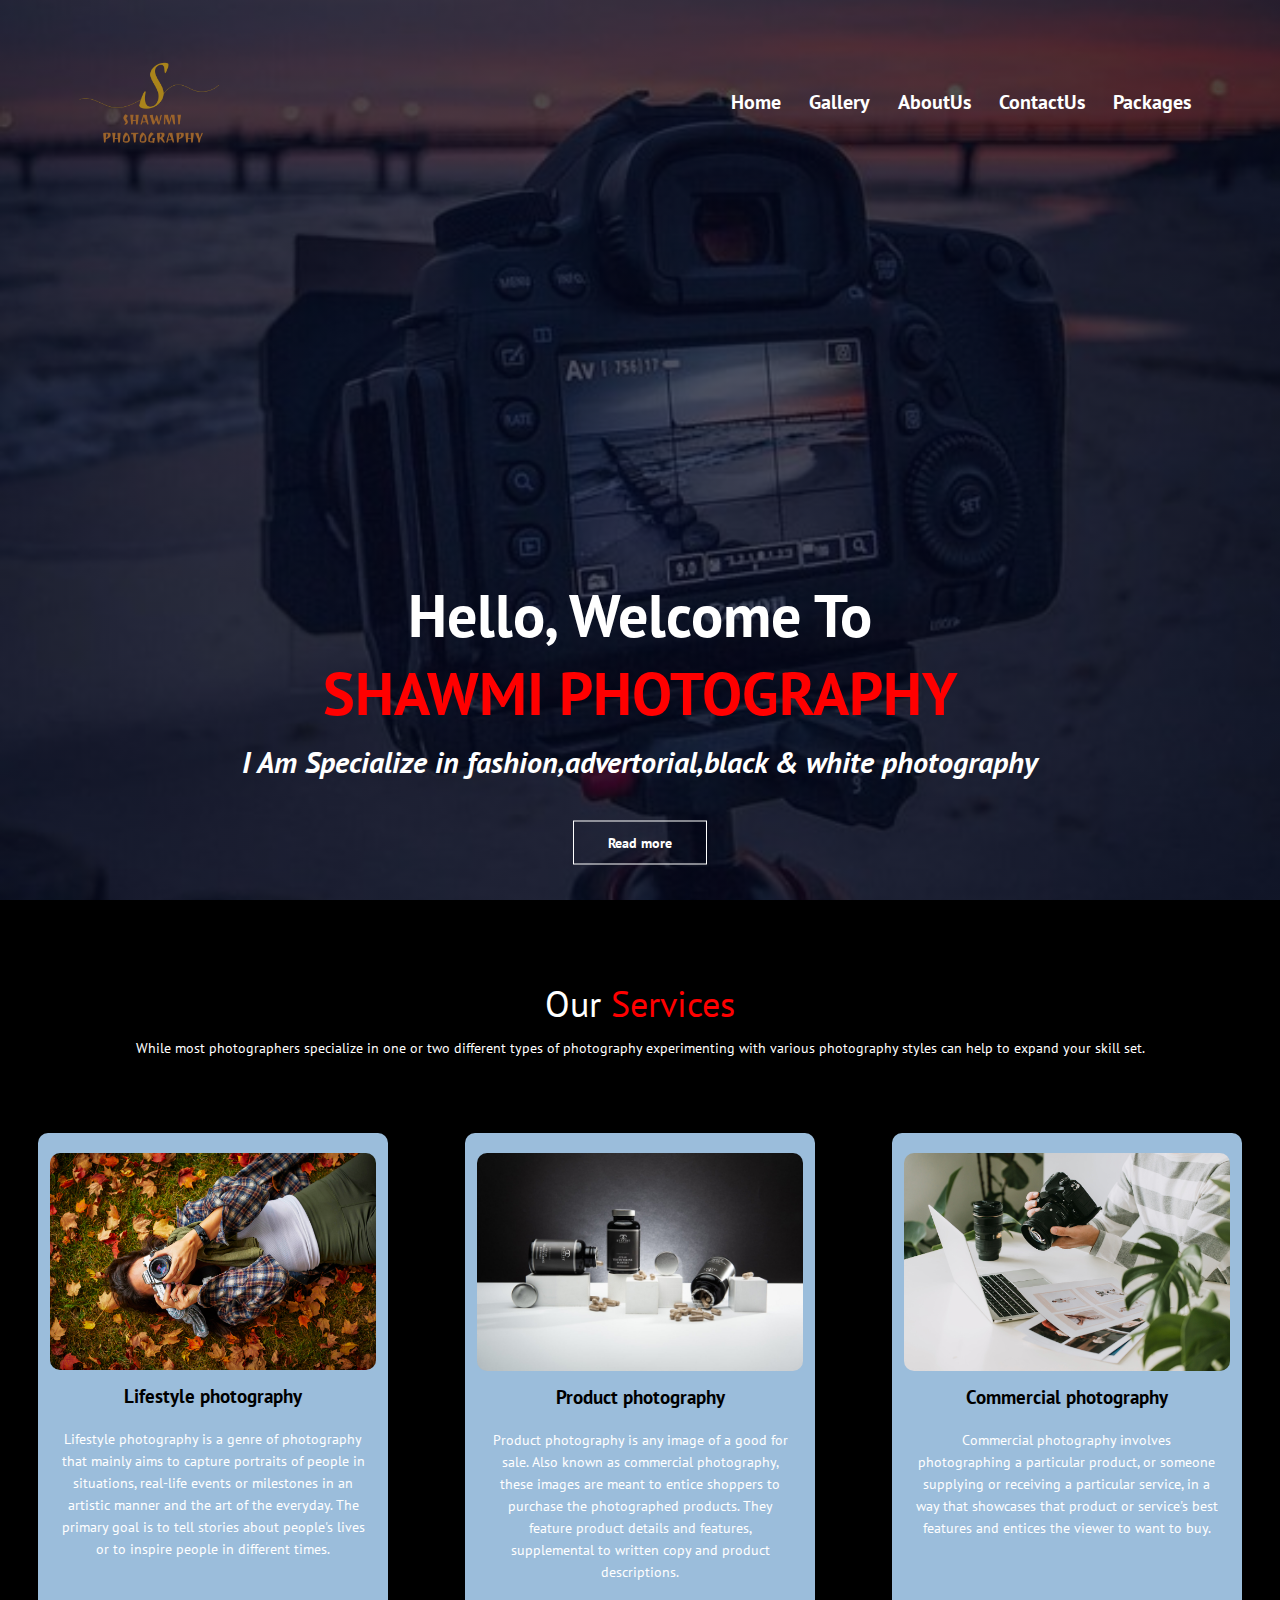
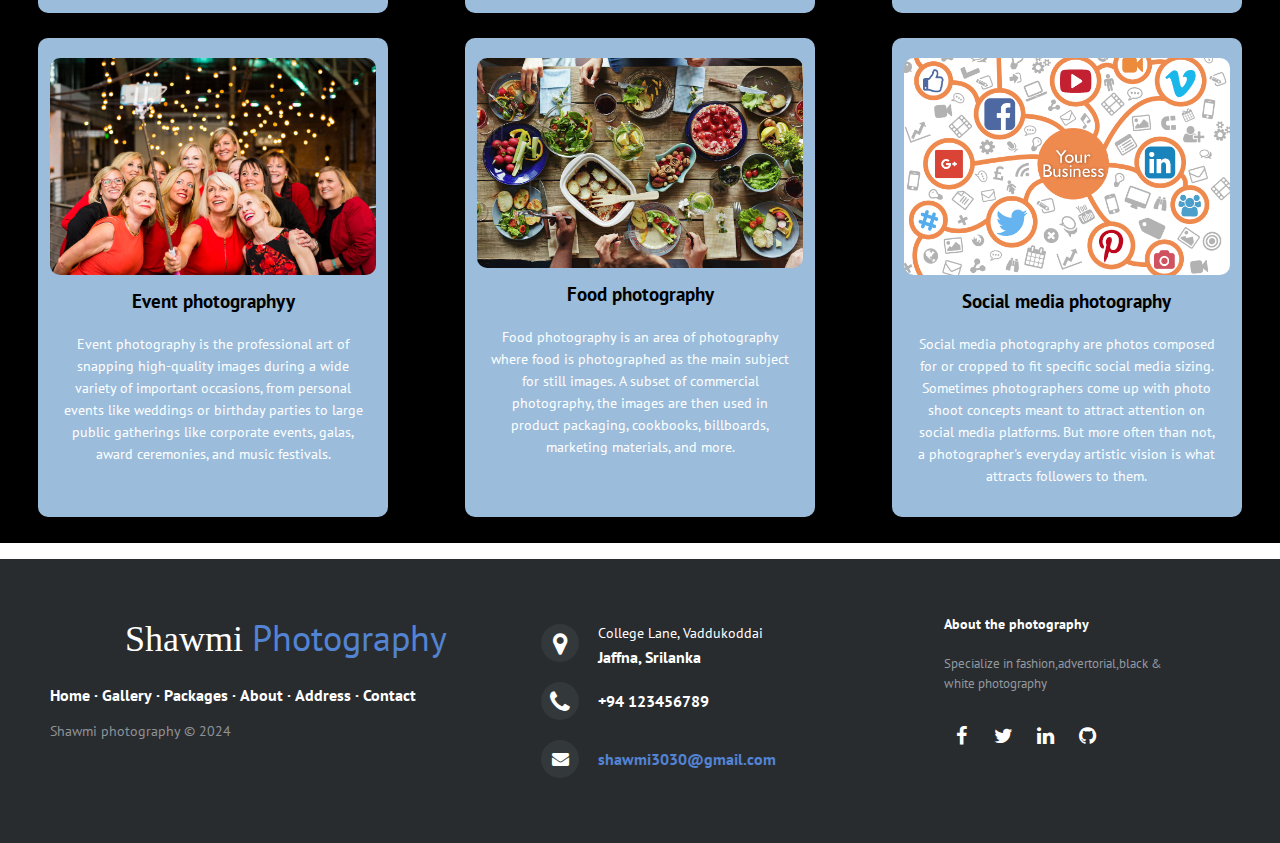
==== Pages/index.html @ 5b632c22 "Add files via upload" ====
<!DOCTYPE html>
<html lang="en">
<head>
    <meta charset="UTF-8">
    <meta http-equiv="X-UA-Compatible" content="IE=edge">
    <meta name="viewport" content="width=device-width, initial-scale=1.0">
    <title>Shawmi Photography</title>
    
    <link rel="stylesheet" href="../Css/index.css">
    <link href="https://fonts.googleapis.com/css2?family=PT+Sans&family=Ubuntu&display=swap" rel="stylesheet">
    <link rel="stylesheet" href="https://cdnjs.cloudflare.com/ajax/libs/font-awesome/4.7.0/css/font-awesome.min.css">
    <link rel="stylesheet" type="text/css" href="../Css/footer.css">
<body>
    
 <section class="header">

    <!-- Navbar Start.... -->
        <nav>
            <a href="index.html"><img src="../Img/logo.png"></a>
                <div class="nav-links" id="navlinks">
                    <i class="fa fa-times" onclick="hidenav()"></i>
                    <ul>
                        <li><a href="index.html">Home</a></li>
                        <li><a href="gallery.html">Gallery</a></li>
                        <li><a href="about.html">AboutUs</a></li>
                        <li><a href="contact.html">ContactUs</a></li>
                        <li><a href="packages.html">Packages</a></li>
                    </ul>
                </div>
                <i class="fa fa-bars" onclick="shownav()"></i>
        </nav>

    <!-- Navbar End.... -->

    <div class="text-box">

         <h1>Hello, Welcome To <br><span style="color:red">SHAWMI PHOTOGRAPHY</span></h1>
         <p><i>I Am Specialize in fashion,advertorial,black & white photography</i></p>
         <a class="read-btn" href="about.html">Read more</a>
         
            
    </div>

 </section>


 <section class="services">

        <h1>Our <span style="color:#FF0000">Services</span></h1>
        <p>While most photographers specialize in one or two different types of photography experimenting with various photography styles can help to expand your skill set.</p>


        <div class="row">
            <div class="service-col">
                <img src="../Img/life.jpg">
                <h3>Lifestyle photography</h3>
                <p>Lifestyle photography is a genre of photography that mainly aims to capture portraits of people in situations, real-life events or milestones in an artistic manner and the art of the everyday. The primary goal is to tell stories about people's lives or to inspire people in different times.</p>
            </div>

            <div class="service-col">
                <img src="../Img/product.jpg">
                <h3>Product photography</h3>
                <p>Product photography is any image of a good for sale. Also known as commercial photography, these images are meant to entice shoppers to purchase the photographed products. They feature product details and features, supplemental to written copy and product descriptions.</p>
            </div>

            <div class="service-col">
                <img src="../Img/commercial.jpeg">
                <h3>Commercial photography</h3>
                <p>Commercial photography involves photographing a particular product, or someone supplying or receiving a particular service, in a way that showcases that product or service's best features and entices the viewer to want to buy.</p>
            </div>
        </div>

        <div class="row">
            <div class="service-col">
                <img src="../Img/event.jpg">
                <h3>Event photographyy</h3>
                <p>Event photography is the professional art of snapping high-quality images during a wide variety of important occasions, from personal events like weddings or birthday parties to large public gatherings like corporate events, galas, award ceremonies, and music festivals.</p>
            </div>

            <div class="service-col">
                <img src="../Img/food.jpg">
                <h3>Food photography</h3>
                <p>Food photography is an area of photography where food is photographed as the main subject for still images. A subset of commercial photography, the images are then used in product packaging, cookbooks, billboards, marketing materials, and more.</p>
            </div>

            <div class="service-col">
                <img src="../Img/social.png">
                <h3>Social media photography</h3>
                <p>Social media photography are photos composed for or cropped to fit specific social media sizing. Sometimes photographers come up with photo shoot concepts meant to attract attention on social media platforms. But more often than not, a photographer's everyday artistic vision is what attracts followers to them.</p>
            </div>

        </div>
 </section>


 <!-- End Of services section.... -->

  <!--Footer Section Start.... -->

  <footer class="footer-distributed">
 
    <div class="footer-left">

      <h3>Shawmi <span>Photography</span></h3>

      <p class="footer-links">
        <a href="index.html">Home</a>
        ·
        <a href="gallery.html">Gallery</a>
        ·
        <a href="packages.html">Packages</a>
        ·
        <a href="about.html">About</a>
        ·
        <a href="https://mapcarta.com/N1730334147">Address</a>
        ·
        <a href="mailto:shawmi3030@gmail.com">Contact</a>
      </p>

      <p class="footer-company-name">Shawmi photography &copy; 2024</p>
    </div>

    <div class="footer-center">

      <div>
        <i class="fa fa-map-marker"></i>
        <p><span>College Lane, Vaddukoddai</span> Jaffna, Srilanka</p>
      </div>

      <div>
        <i class="fa fa-phone"></i>
        <p>+94 123456789</p>
      </div>

      <div>
        <i class="fa fa-envelope"></i>
        <p><a href="mailto:shawmi3030@gmail.com">shawmi3030@gmail.com</a></p>
      </div>

    </div>

    <div class="footer-right">

      <p class="footer-company-about">
        <span>About the photography</span>
        Specialize in fashion,advertorial,black & white photography
      </p>

      <div class="footer-icons">

        <a href="https://www.facebook.com/login.php/"><i class="fa fa-facebook"></i></a>
        <a href="https://twitter.com/i/flow/login"></i><i class="fa fa-twitter"></i></a>
        <a href="https://linkedin.com/in/shawmica-sivatharan2021"><i class="fa fa-linkedin"></i></a>
        <a href="https://github.com/shawmica"><i class="fa fa-github"></i></a>


      </div>

    </div>

  </footer>
   <!-- End Of Footer section.... -->

</body>
</html>
---- Css/index.css ----
*{
    margin: 0;
    padding: 0; 
    font-family: 'PT Sans', sans-serif;
}


.header{
    min-height: 100vh;
    width: 100%;
    background-image: linear-gradient(rgba(4,9,30,0.7),rgba(4,9,30,0.7)),url(../Img/header.JPG);
    background-position: center;
    background-size: cover;
    position: relative;
    font-weight: 700;
    

}

nav{
    display: flex;
    padding: 2% 6%;
    justify-content: space-between;
    align-items: center;
}

nav img{

    width: 150px;

}

.nav-links{
    flex: 1;
    text-align: right;
    

}

.nav-links ul li{
    list-style: none;
    display: inline-block;
    padding: 8px 12px;
    position: relative;
    
}

.nav-links ul li a{
    color: #fff;
    text-decoration: none;
    font-size: 20px;
        
}

.nav-links ul li::after{
    content: '';
    width: 0%;
    height: 2px;
    background: #f44336;
    display: block;
    margin: auto;
    transition: 1s;
}

.nav-links ul li:hover::after{
    width: 100%;
}

.text-box{
    width: 90%;
    color: #fff;
    position: absolute;
    top: 80%;
    left: 50%;
    transform: translate(-50%, -50%);
    text-align: center;
}

.text-box h1{
    font-size: 60px;
   
}

.text-box p{
    margin: 10px 0 40px;
    font-size: 30px;
    color: #fff;
    
}

.read-btn{
    display: inline-block;
    text-decoration: none;
    color: #fff;
    border: 1px solid #fff;
    padding: 12px 34px;
    font-size: 14px;
    background: transparent;
    position: relative;
    cursor: pointer;

}

.read-btn:hover{
    background-color: #f44336;
    transition: 1s;
}

nav .fa{
    display: none;
}


@media(max-width: 700px){
    .text-box h1{
        font-size: 30px;
    }
    .text-box p{
        font-size: 20px;
    }

    .nav-links ul li{
        display: block;
    }

    .nav-links{
        position: absolute;
        background:#f44336;
        height: 100vh; 
        width: 200px;
        top: 0;
        right: -200px;
        text-align: left;
        z-index: 2;
        transition: 1s;

    }

    nav .fa{
        display: block;
        color: #fff;
        margin: 10px;
        font-size: 22px;
        cursor: pointer;

    }

    .nav-links ul{
        padding: 30px;
    }

}


.services{
    width: 100%;
    margin: auto;
    text-align: center;
    padding-top: 80px;
    background-color: black;
}

.services h1{
    font-size: 36px;
    font-weight: 500;
    color: #fff;

}

.services p{
    color: white;
    font-size: 14px;
    font-weight: 300;
    line-height: 22px; 
    padding: 10px;
}

.services .row{
    margin-top: 5%;
    display: flex;
    justify-content: space-between;
    margin-bottom: -5%;
}

.service-col{
    flex-basis: 31%;
    background: rgb(155, 189, 219);
    border-radius: 10px;
    padding: 20px 12px;
    box-sizing: border-box;
    transition: 0.5s;
    cursor: pointer;
    margin-bottom: 2%;
    margin-left: 3%;
    margin-right: 3%;
    
}

.service-col img{

    width: 100%;
    border-radius: 10px;
    transition: transform .2s;
}

.service-col img:hover{

    transform: scale(1.5);
}

h3{
    text-align: center;
    font-weight: 600;
    margin: 10px 0;

}

.service-col:hover{
    box-shadow: 0 0 40px 0px rgba(0, 0, 0, 0.2);
}

@media(max-width: 700px){
    .row{
        flex-direction: column;
    }
}
---- Css/footer.css ----
.footer-distributed{
	background-color: #292c2f;
	box-shadow: 0 1px 1px 0 rgba(0, 0, 0, 0.12);
	box-sizing: border-box;
	width: 100%;
	text-align: left;
	font: bold 16px sans-serif;
 
	padding: 55px 50px;
	margin-top: 80px;
}
 
.footer-distributed .footer-left,
.footer-distributed .footer-center,
.footer-distributed .footer-right{
	display: inline-block;
	vertical-align: top;
}
 
.footer-distributed .footer-left{
	width: 40%;
}
 
.footer-distributed h3{
	color:  #ffffff;
	font: normal 36px 'Cookie', cursive;
	margin: 0;
}
 
.footer-distributed h3 span{
	color:  #5383d3;
}
 
 
.footer-distributed .footer-links{
	color:  #ffffff;
	margin: 20px 0 12px;
	padding: 0;
}
 
.footer-distributed .footer-links a{
	display:inline-block;
	line-height: 1.8;
	text-decoration: none;
	color:  inherit;
}
 
.footer-distributed .footer-company-name{
	color:  #8f9296;
	font-size: 14px;
	font-weight: normal;
	margin: 0;
}
 
 
.footer-distributed .footer-center{
	width: 35%;
}
 
.footer-distributed .footer-center i{
	background-color:  #33383b;
	color: #ffffff;
	font-size: 25px;
	width: 38px;
	height: 38px;
	border-radius: 50%;
	text-align: center;
	line-height: 42px;
	margin: 10px 15px;
	vertical-align: middle;
}
 
.footer-distributed .footer-center i.fa-envelope{
	font-size: 17px;
	line-height: 38px;
}
 
.footer-distributed .footer-center p{
	display: inline-block;
	color: #ffffff;
	vertical-align: middle;
	margin:0;
}
 
.footer-distributed .footer-center p span{
	display:block;
	font-weight: normal;
	font-size:14px;
	line-height:2;
}
 
.footer-distributed .footer-center p a{
	color:  #5383d3;
	text-decoration: none;;
}
 
.footer-distributed .footer-right{
	width: 20%;
}
 
.footer-distributed .footer-company-about{
	line-height: 20px;
	color:  #92999f;
	font-size: 13px;
	font-weight: normal;
	margin: 0;
}
 
.footer-distributed .footer-company-about span{
	display: block;
	color:  #ffffff;
	font-size: 14px;
	font-weight: bold;
	margin-bottom: 20px;
}
 
.footer-distributed .footer-icons{
	margin-top: 25px;
}
 
.footer-distributed .footer-icons a{
	display: inline-block;
	width: 35px;
	height: 35px;
	cursor: pointer;

	border-radius: 2px;
 
	font-size: 20px;
	color: #ffffff;
	text-align: center;
	line-height: 35px;
 
	margin-right: 3px;
	margin-bottom: 5px;
}
 
 
@media (max-width: 700px) {
 
	.footer-distributed{
		font: bold 14px sans-serif;
	
	}
 
	.footer-distributed .footer-left,
	.footer-distributed .footer-center,
	.footer-distributed .footer-right{
		display: block;
		width: 100%;
		margin-bottom: 40px;
		text-align: center;

	}
 
	.footer-distributed .footer-center i{
		margin-left: 0;
	}
	.main {
		line-height: normal;
		font-size: auto;
	}
}
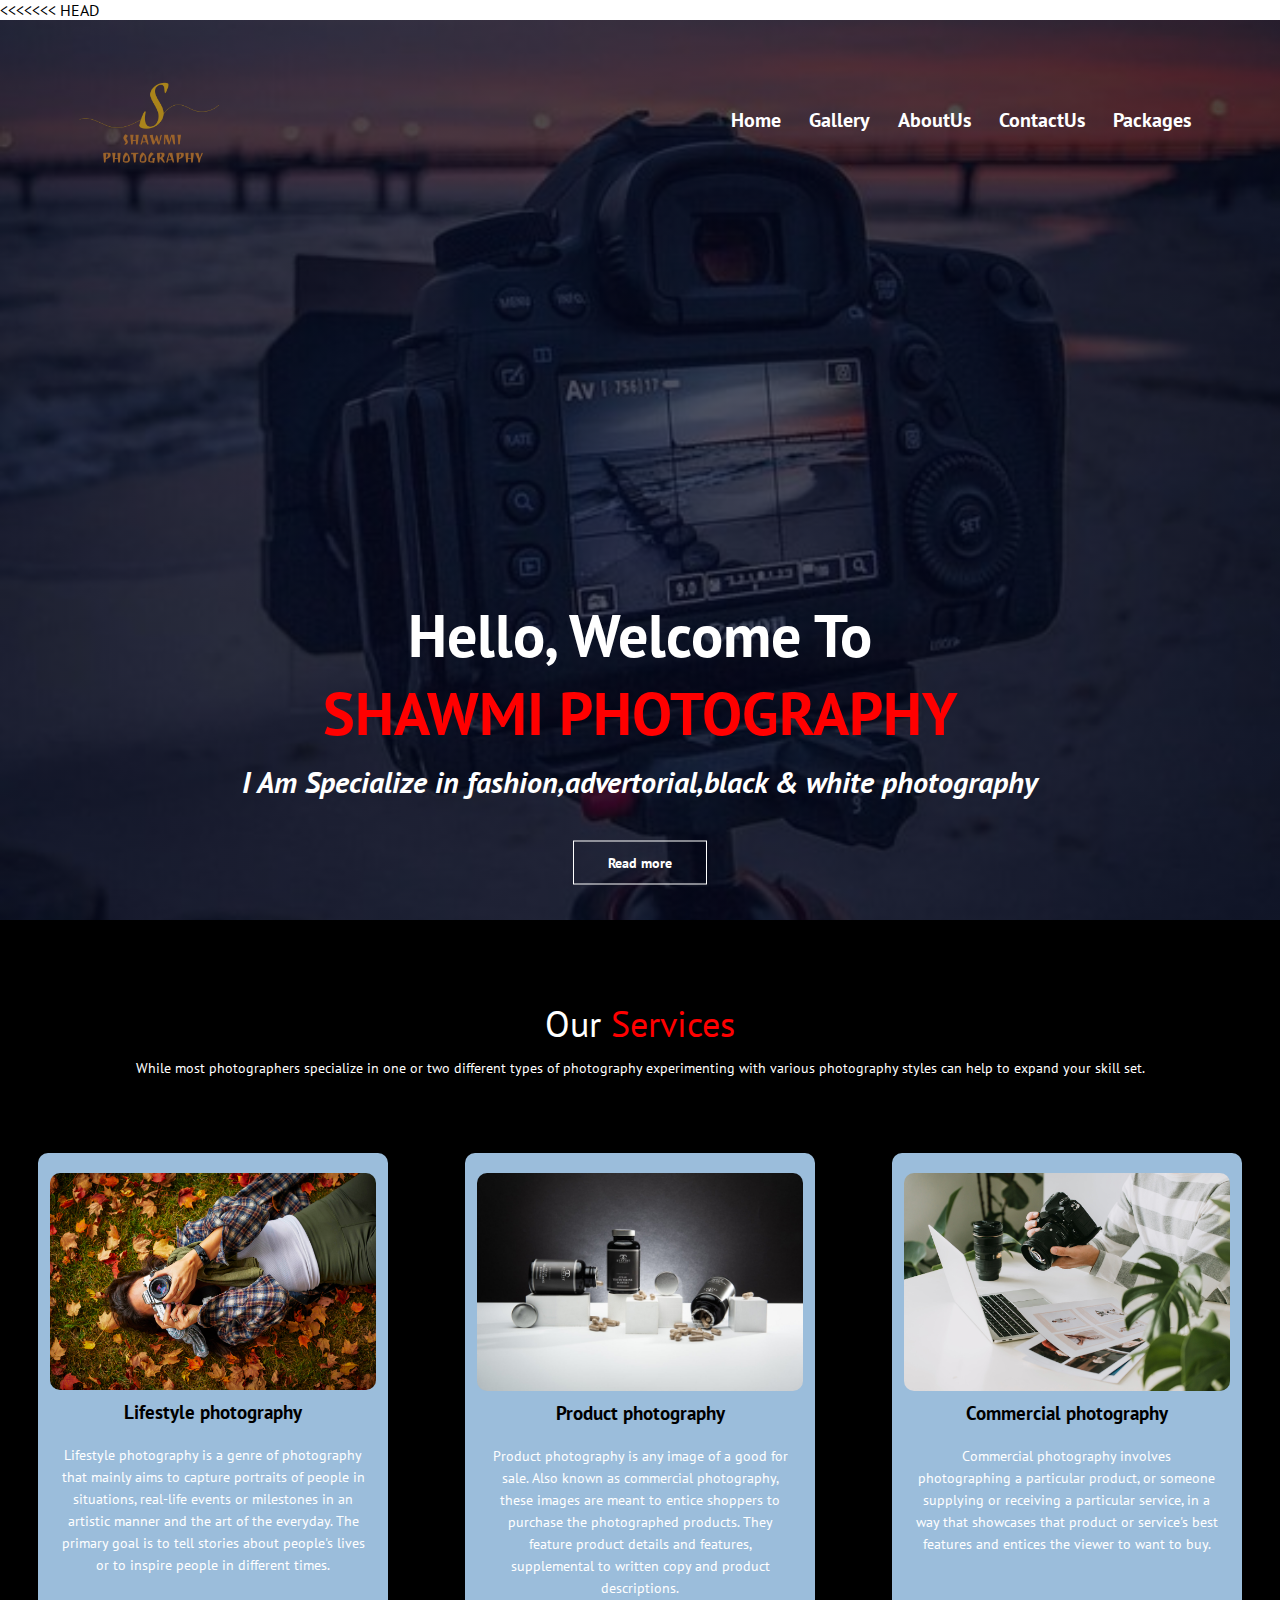
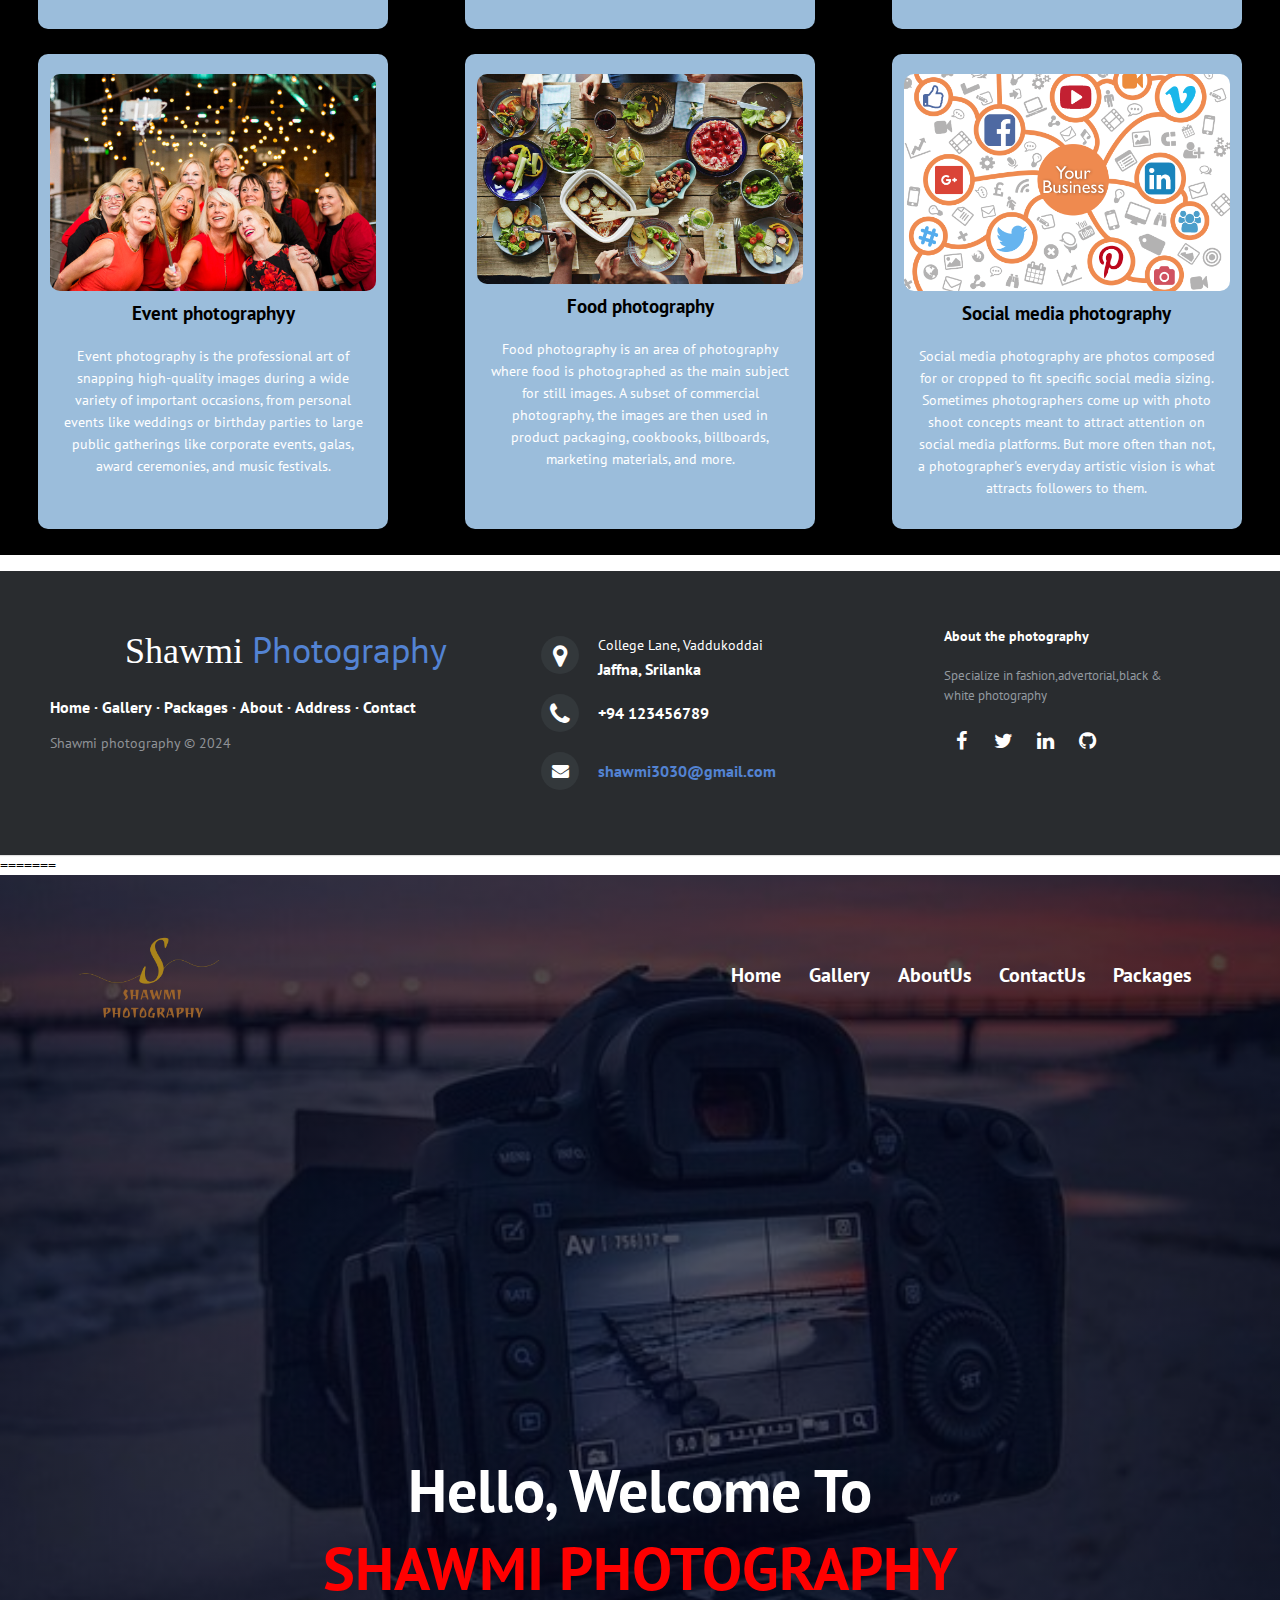
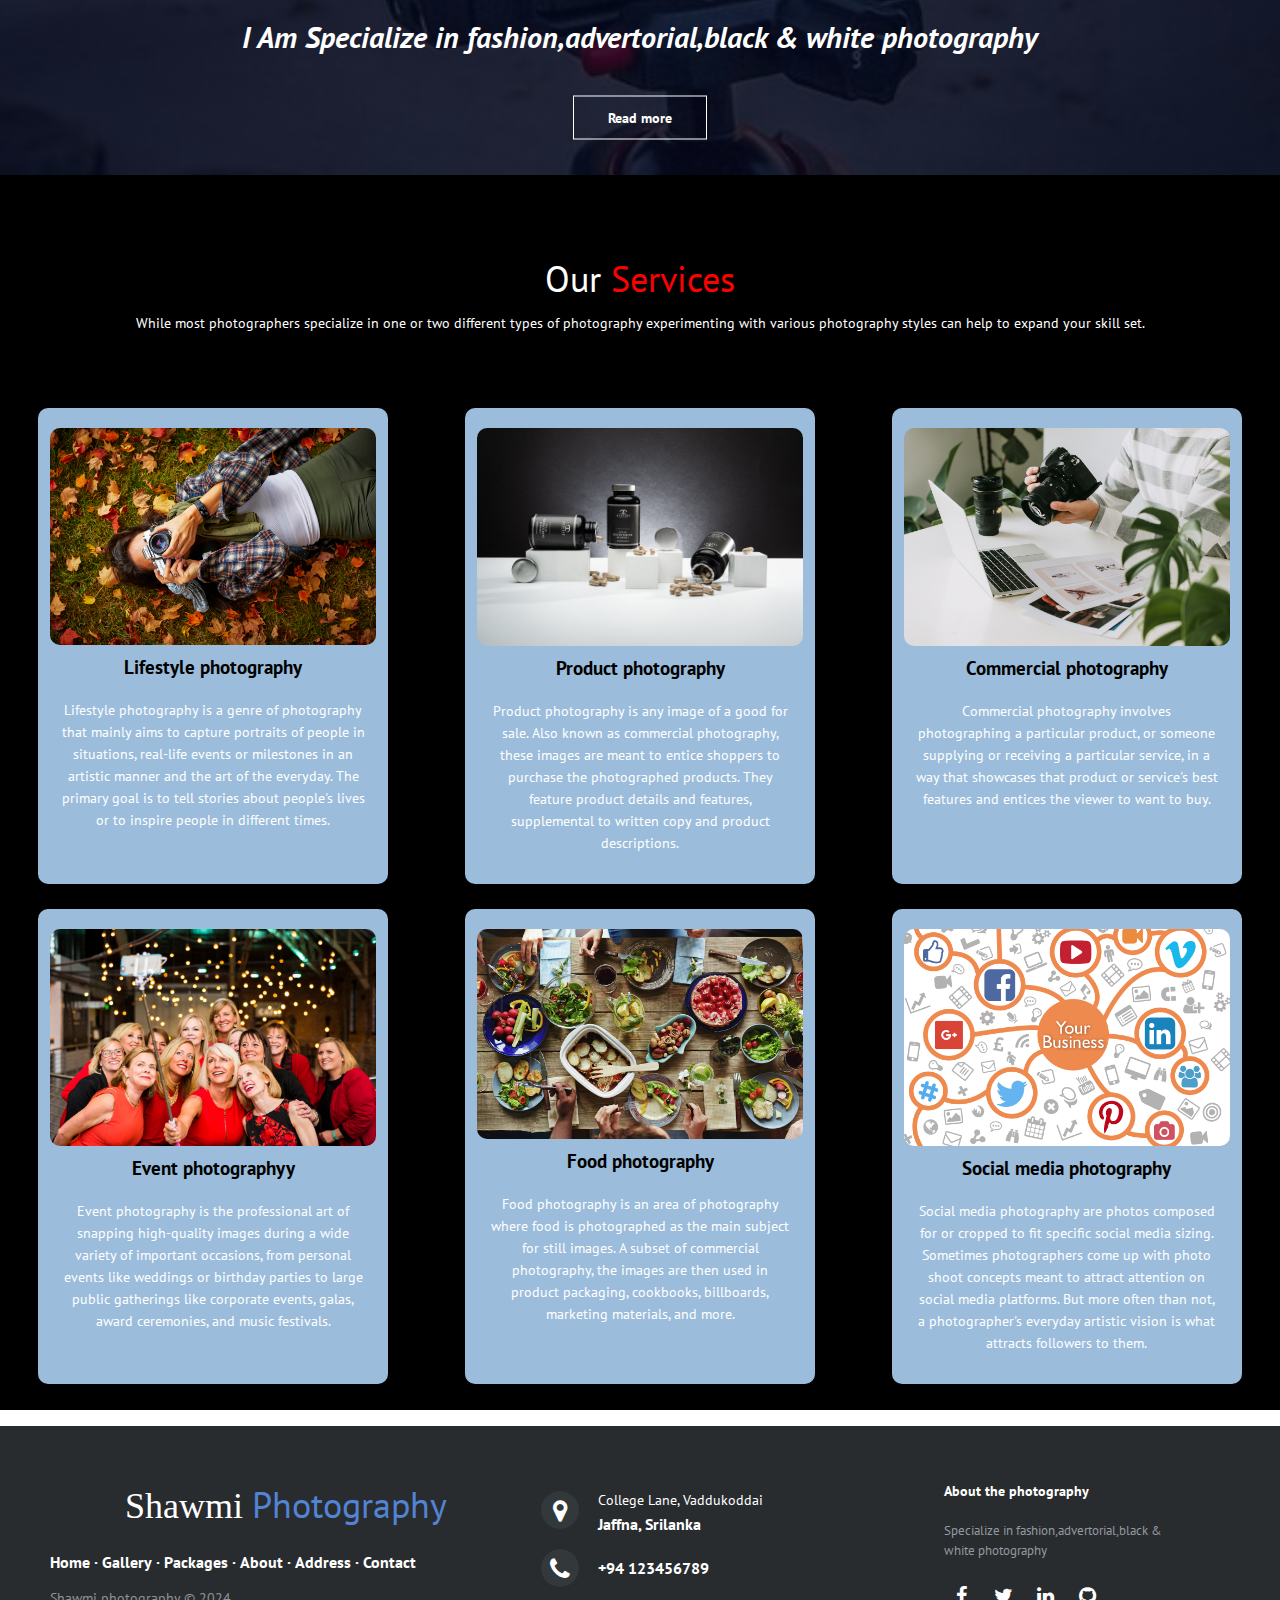
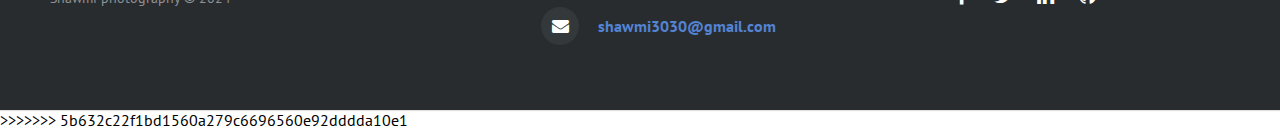
==== commit 40f994bc: "new pages folder" ====
--- a/Pages/index.html
+++ b/Pages/index.html
@@ -1,165 +1,332 @@
-<!DOCTYPE html>
-<html lang="en">
-<head>
-    <meta charset="UTF-8">
-    <meta http-equiv="X-UA-Compatible" content="IE=edge">
-    <meta name="viewport" content="width=device-width, initial-scale=1.0">
-    <title>Shawmi Photography</title>
-    
-    <link rel="stylesheet" href="../Css/index.css">
-    <link href="https://fonts.googleapis.com/css2?family=PT+Sans&family=Ubuntu&display=swap" rel="stylesheet">
-    <link rel="stylesheet" href="https://cdnjs.cloudflare.com/ajax/libs/font-awesome/4.7.0/css/font-awesome.min.css">
-    <link rel="stylesheet" type="text/css" href="../Css/footer.css">
-<body>
-    
- <section class="header">
-
-    <!-- Navbar Start.... -->
-        <nav>
-            <a href="index.html"><img src="../Img/logo.png"></a>
-                <div class="nav-links" id="navlinks">
-                    <i class="fa fa-times" onclick="hidenav()"></i>
-                    <ul>
-                        <li><a href="index.html">Home</a></li>
-                        <li><a href="gallery.html">Gallery</a></li>
-                        <li><a href="about.html">AboutUs</a></li>
-                        <li><a href="contact.html">ContactUs</a></li>
-                        <li><a href="packages.html">Packages</a></li>
-                    </ul>
-                </div>
-                <i class="fa fa-bars" onclick="shownav()"></i>
-        </nav>
-
-    <!-- Navbar End.... -->
-
-    <div class="text-box">
-
-         <h1>Hello, Welcome To <br><span style="color:red">SHAWMI PHOTOGRAPHY</span></h1>
-         <p><i>I Am Specialize in fashion,advertorial,black & white photography</i></p>
-         <a class="read-btn" href="about.html">Read more</a>
-         
-            
-    </div>
-
- </section>
-
-
- <section class="services">
-
-        <h1>Our <span style="color:#FF0000">Services</span></h1>
-        <p>While most photographers specialize in one or two different types of photography experimenting with various photography styles can help to expand your skill set.</p>
-
-
-        <div class="row">
-            <div class="service-col">
-                <img src="../Img/life.jpg">
-                <h3>Lifestyle photography</h3>
-                <p>Lifestyle photography is a genre of photography that mainly aims to capture portraits of people in situations, real-life events or milestones in an artistic manner and the art of the everyday. The primary goal is to tell stories about people's lives or to inspire people in different times.</p>
-            </div>
-
-            <div class="service-col">
-                <img src="../Img/product.jpg">
-                <h3>Product photography</h3>
-                <p>Product photography is any image of a good for sale. Also known as commercial photography, these images are meant to entice shoppers to purchase the photographed products. They feature product details and features, supplemental to written copy and product descriptions.</p>
-            </div>
-
-            <div class="service-col">
-                <img src="../Img/commercial.jpeg">
-                <h3>Commercial photography</h3>
-                <p>Commercial photography involves photographing a particular product, or someone supplying or receiving a particular service, in a way that showcases that product or service's best features and entices the viewer to want to buy.</p>
-            </div>
-        </div>
-
-        <div class="row">
-            <div class="service-col">
-                <img src="../Img/event.jpg">
-                <h3>Event photographyy</h3>
-                <p>Event photography is the professional art of snapping high-quality images during a wide variety of important occasions, from personal events like weddings or birthday parties to large public gatherings like corporate events, galas, award ceremonies, and music festivals.</p>
-            </div>
-
-            <div class="service-col">
-                <img src="../Img/food.jpg">
-                <h3>Food photography</h3>
-                <p>Food photography is an area of photography where food is photographed as the main subject for still images. A subset of commercial photography, the images are then used in product packaging, cookbooks, billboards, marketing materials, and more.</p>
-            </div>
-
-            <div class="service-col">
-                <img src="../Img/social.png">
-                <h3>Social media photography</h3>
-                <p>Social media photography are photos composed for or cropped to fit specific social media sizing. Sometimes photographers come up with photo shoot concepts meant to attract attention on social media platforms. But more often than not, a photographer's everyday artistic vision is what attracts followers to them.</p>
-            </div>
-
-        </div>
- </section>
-
-
- <!-- End Of services section.... -->
-
-  <!--Footer Section Start.... -->
-
-  <footer class="footer-distributed">
- 
-    <div class="footer-left">
-
-      <h3>Shawmi <span>Photography</span></h3>
-
-      <p class="footer-links">
-        <a href="index.html">Home</a>
-        ·
-        <a href="gallery.html">Gallery</a>
-        ·
-        <a href="packages.html">Packages</a>
-        ·
-        <a href="about.html">About</a>
-        ·
-        <a href="https://mapcarta.com/N1730334147">Address</a>
-        ·
-        <a href="mailto:shawmi3030@gmail.com">Contact</a>
-      </p>
-
-      <p class="footer-company-name">Shawmi photography &copy; 2024</p>
-    </div>
-
-    <div class="footer-center">
-
-      <div>
-        <i class="fa fa-map-marker"></i>
-        <p><span>College Lane, Vaddukoddai</span> Jaffna, Srilanka</p>
-      </div>
-
-      <div>
-        <i class="fa fa-phone"></i>
-        <p>+94 123456789</p>
-      </div>
-
-      <div>
-        <i class="fa fa-envelope"></i>
-        <p><a href="mailto:shawmi3030@gmail.com">shawmi3030@gmail.com</a></p>
-      </div>
-
-    </div>
-
-    <div class="footer-right">
-
-      <p class="footer-company-about">
-        <span>About the photography</span>
-        Specialize in fashion,advertorial,black & white photography
-      </p>
-
-      <div class="footer-icons">
-
-        <a href="https://www.facebook.com/login.php/"><i class="fa fa-facebook"></i></a>
-        <a href="https://twitter.com/i/flow/login"></i><i class="fa fa-twitter"></i></a>
-        <a href="https://linkedin.com/in/shawmica-sivatharan2021"><i class="fa fa-linkedin"></i></a>
-        <a href="https://github.com/shawmica"><i class="fa fa-github"></i></a>
-
-
-      </div>
-
-    </div>
-
-  </footer>
-   <!-- End Of Footer section.... -->
-
-</body>
+<<<<<<< HEAD
+<!DOCTYPE html>
+<html lang="en">
+<head>
+    <meta charset="UTF-8">
+    <meta http-equiv="X-UA-Compatible" content="IE=edge">
+    <meta name="viewport" content="width=device-width, initial-scale=1.0">
+    <title>Shawmi Photography</title>
+    
+    <link rel="stylesheet" href="../Css/index.css">
+    <link href="https://fonts.googleapis.com/css2?family=PT+Sans&family=Ubuntu&display=swap" rel="stylesheet">
+    <link rel="stylesheet" href="https://cdnjs.cloudflare.com/ajax/libs/font-awesome/4.7.0/css/font-awesome.min.css">
+    <link rel="stylesheet" type="text/css" href="../Css/footer.css">
+<body>
+    
+ <section class="header">
+
+    <!-- Navbar Start.... -->
+        <nav>
+            <a href="index.html"><img src="../Img/logo.png"></a>
+                <div class="nav-links" id="navlinks">
+                    <i class="fa fa-times" onclick="hidenav()"></i>
+                    <ul>
+                        <li><a href="index.html">Home</a></li>
+                        <li><a href="gallery.html">Gallery</a></li>
+                        <li><a href="about.html">AboutUs</a></li>
+                        <li><a href="contact.html">ContactUs</a></li>
+                        <li><a href="packages.html">Packages</a></li>
+                    </ul>
+                </div>
+                <i class="fa fa-bars" onclick="shownav()"></i>
+        </nav>
+
+    <!-- Navbar End.... -->
+
+    <div class="text-box">
+
+         <h1>Hello, Welcome To <br><span style="color:red">SHAWMI PHOTOGRAPHY</span></h1>
+         <p><i>I Am Specialize in fashion,advertorial,black & white photography</i></p>
+         <a class="read-btn" href="about.html">Read more</a>
+         
+            
+    </div>
+
+ </section>
+
+
+ <section class="services">
+
+        <h1>Our <span style="color:#FF0000">Services</span></h1>
+        <p>While most photographers specialize in one or two different types of photography experimenting with various photography styles can help to expand your skill set.</p>
+
+
+        <div class="row">
+            <div class="service-col">
+                <img src="../Img/life.jpg">
+                <h3>Lifestyle photography</h3>
+                <p>Lifestyle photography is a genre of photography that mainly aims to capture portraits of people in situations, real-life events or milestones in an artistic manner and the art of the everyday. The primary goal is to tell stories about people's lives or to inspire people in different times.</p>
+            </div>
+
+            <div class="service-col">
+                <img src="../Img/product.jpg">
+                <h3>Product photography</h3>
+                <p>Product photography is any image of a good for sale. Also known as commercial photography, these images are meant to entice shoppers to purchase the photographed products. They feature product details and features, supplemental to written copy and product descriptions.</p>
+            </div>
+
+            <div class="service-col">
+                <img src="../Img/commercial.jpeg">
+                <h3>Commercial photography</h3>
+                <p>Commercial photography involves photographing a particular product, or someone supplying or receiving a particular service, in a way that showcases that product or service's best features and entices the viewer to want to buy.</p>
+            </div>
+        </div>
+
+        <div class="row">
+            <div class="service-col">
+                <img src="../Img/event.jpg">
+                <h3>Event photographyy</h3>
+                <p>Event photography is the professional art of snapping high-quality images during a wide variety of important occasions, from personal events like weddings or birthday parties to large public gatherings like corporate events, galas, award ceremonies, and music festivals.</p>
+            </div>
+
+            <div class="service-col">
+                <img src="../Img/food.jpg">
+                <h3>Food photography</h3>
+                <p>Food photography is an area of photography where food is photographed as the main subject for still images. A subset of commercial photography, the images are then used in product packaging, cookbooks, billboards, marketing materials, and more.</p>
+            </div>
+
+            <div class="service-col">
+                <img src="../Img/social.png">
+                <h3>Social media photography</h3>
+                <p>Social media photography are photos composed for or cropped to fit specific social media sizing. Sometimes photographers come up with photo shoot concepts meant to attract attention on social media platforms. But more often than not, a photographer's everyday artistic vision is what attracts followers to them.</p>
+            </div>
+
+        </div>
+ </section>
+
+
+ <!-- End Of services section.... -->
+
+  <!--Footer Section Start.... -->
+
+  <footer class="footer-distributed">
+ 
+    <div class="footer-left">
+
+      <h3>Shawmi <span>Photography</span></h3>
+
+      <p class="footer-links">
+        <a href="index.html">Home</a>
+        ·
+        <a href="gallery.html">Gallery</a>
+        ·
+        <a href="packages.html">Packages</a>
+        ·
+        <a href="about.html">About</a>
+        ·
+        <a href="https://mapcarta.com/N1730334147">Address</a>
+        ·
+        <a href="mailto:shawmi3030@gmail.com">Contact</a>
+      </p>
+
+      <p class="footer-company-name">Shawmi photography &copy; 2024</p>
+    </div>
+
+    <div class="footer-center">
+
+      <div>
+        <i class="fa fa-map-marker"></i>
+        <p><span>College Lane, Vaddukoddai</span> Jaffna, Srilanka</p>
+      </div>
+
+      <div>
+        <i class="fa fa-phone"></i>
+        <p>+94 123456789</p>
+      </div>
+
+      <div>
+        <i class="fa fa-envelope"></i>
+        <p><a href="mailto:shawmi3030@gmail.com">shawmi3030@gmail.com</a></p>
+      </div>
+
+    </div>
+
+    <div class="footer-right">
+
+      <p class="footer-company-about">
+        <span>About the photography</span>
+        Specialize in fashion,advertorial,black & white photography
+      </p>
+
+      <div class="footer-icons">
+
+        <a href="https://www.facebook.com/login.php/"><i class="fa fa-facebook"></i></a>
+        <a href="https://twitter.com/i/flow/login"></i><i class="fa fa-twitter"></i></a>
+        <a href="https://linkedin.com/in/shawmica-sivatharan2021"><i class="fa fa-linkedin"></i></a>
+        <a href="https://github.com/shawmica"><i class="fa fa-github"></i></a>
+
+
+      </div>
+
+    </div>
+
+  </footer>
+   <!-- End Of Footer section.... -->
+
+</body>
+=======
+<!DOCTYPE html>
+<html lang="en">
+<head>
+    <meta charset="UTF-8">
+    <meta http-equiv="X-UA-Compatible" content="IE=edge">
+    <meta name="viewport" content="width=device-width, initial-scale=1.0">
+    <title>Shawmi Photography</title>
+    
+    <link rel="stylesheet" href="../Css/index.css">
+    <link href="https://fonts.googleapis.com/css2?family=PT+Sans&family=Ubuntu&display=swap" rel="stylesheet">
+    <link rel="stylesheet" href="https://cdnjs.cloudflare.com/ajax/libs/font-awesome/4.7.0/css/font-awesome.min.css">
+    <link rel="stylesheet" type="text/css" href="../Css/footer.css">
+<body>
+    
+ <section class="header">
+
+    <!-- Navbar Start.... -->
+        <nav>
+            <a href="index.html"><img src="../Img/logo.png"></a>
+                <div class="nav-links" id="navlinks">
+                    <i class="fa fa-times" onclick="hidenav()"></i>
+                    <ul>
+                        <li><a href="index.html">Home</a></li>
+                        <li><a href="gallery.html">Gallery</a></li>
+                        <li><a href="about.html">AboutUs</a></li>
+                        <li><a href="contact.html">ContactUs</a></li>
+                        <li><a href="packages.html">Packages</a></li>
+                    </ul>
+                </div>
+                <i class="fa fa-bars" onclick="shownav()"></i>
+        </nav>
+
+    <!-- Navbar End.... -->
+
+    <div class="text-box">
+
+         <h1>Hello, Welcome To <br><span style="color:red">SHAWMI PHOTOGRAPHY</span></h1>
+         <p><i>I Am Specialize in fashion,advertorial,black & white photography</i></p>
+         <a class="read-btn" href="about.html">Read more</a>
+         
+            
+    </div>
+
+ </section>
+
+
+ <section class="services">
+
+        <h1>Our <span style="color:#FF0000">Services</span></h1>
+        <p>While most photographers specialize in one or two different types of photography experimenting with various photography styles can help to expand your skill set.</p>
+
+
+        <div class="row">
+            <div class="service-col">
+                <img src="../Img/life.jpg">
+                <h3>Lifestyle photography</h3>
+                <p>Lifestyle photography is a genre of photography that mainly aims to capture portraits of people in situations, real-life events or milestones in an artistic manner and the art of the everyday. The primary goal is to tell stories about people's lives or to inspire people in different times.</p>
+            </div>
+
+            <div class="service-col">
+                <img src="../Img/product.jpg">
+                <h3>Product photography</h3>
+                <p>Product photography is any image of a good for sale. Also known as commercial photography, these images are meant to entice shoppers to purchase the photographed products. They feature product details and features, supplemental to written copy and product descriptions.</p>
+            </div>
+
+            <div class="service-col">
+                <img src="../Img/commercial.jpeg">
+                <h3>Commercial photography</h3>
+                <p>Commercial photography involves photographing a particular product, or someone supplying or receiving a particular service, in a way that showcases that product or service's best features and entices the viewer to want to buy.</p>
+            </div>
+        </div>
+
+        <div class="row">
+            <div class="service-col">
+                <img src="../Img/event.jpg">
+                <h3>Event photographyy</h3>
+                <p>Event photography is the professional art of snapping high-quality images during a wide variety of important occasions, from personal events like weddings or birthday parties to large public gatherings like corporate events, galas, award ceremonies, and music festivals.</p>
+            </div>
+
+            <div class="service-col">
+                <img src="../Img/food.jpg">
+                <h3>Food photography</h3>
+                <p>Food photography is an area of photography where food is photographed as the main subject for still images. A subset of commercial photography, the images are then used in product packaging, cookbooks, billboards, marketing materials, and more.</p>
+            </div>
+
+            <div class="service-col">
+                <img src="../Img/social.png">
+                <h3>Social media photography</h3>
+                <p>Social media photography are photos composed for or cropped to fit specific social media sizing. Sometimes photographers come up with photo shoot concepts meant to attract attention on social media platforms. But more often than not, a photographer's everyday artistic vision is what attracts followers to them.</p>
+            </div>
+
+        </div>
+ </section>
+
+
+ <!-- End Of services section.... -->
+
+  <!--Footer Section Start.... -->
+
+  <footer class="footer-distributed">
+ 
+    <div class="footer-left">
+
+      <h3>Shawmi <span>Photography</span></h3>
+
+      <p class="footer-links">
+        <a href="index.html">Home</a>
+        ·
+        <a href="gallery.html">Gallery</a>
+        ·
+        <a href="packages.html">Packages</a>
+        ·
+        <a href="about.html">About</a>
+        ·
+        <a href="https://mapcarta.com/N1730334147">Address</a>
+        ·
+        <a href="mailto:shawmi3030@gmail.com">Contact</a>
+      </p>
+
+      <p class="footer-company-name">Shawmi photography &copy; 2024</p>
+    </div>
+
+    <div class="footer-center">
+
+      <div>
+        <i class="fa fa-map-marker"></i>
+        <p><span>College Lane, Vaddukoddai</span> Jaffna, Srilanka</p>
+      </div>
+
+      <div>
+        <i class="fa fa-phone"></i>
+        <p>+94 123456789</p>
+      </div>
+
+      <div>
+        <i class="fa fa-envelope"></i>
+        <p><a href="mailto:shawmi3030@gmail.com">shawmi3030@gmail.com</a></p>
+      </div>
+
+    </div>
+
+    <div class="footer-right">
+
+      <p class="footer-company-about">
+        <span>About the photography</span>
+        Specialize in fashion,advertorial,black & white photography
+      </p>
+
+      <div class="footer-icons">
+
+        <a href="https://www.facebook.com/login.php/"><i class="fa fa-facebook"></i></a>
+        <a href="https://twitter.com/i/flow/login"></i><i class="fa fa-twitter"></i></a>
+        <a href="https://linkedin.com/in/shawmica-sivatharan2021"><i class="fa fa-linkedin"></i></a>
+        <a href="https://github.com/shawmica"><i class="fa fa-github"></i></a>
+
+
+      </div>
+
+    </div>
+
+  </footer>
+   <!-- End Of Footer section.... -->
+
+</body>
+>>>>>>> 5b632c22f1bd1560a279c6696560e92dddda10e1
 </html>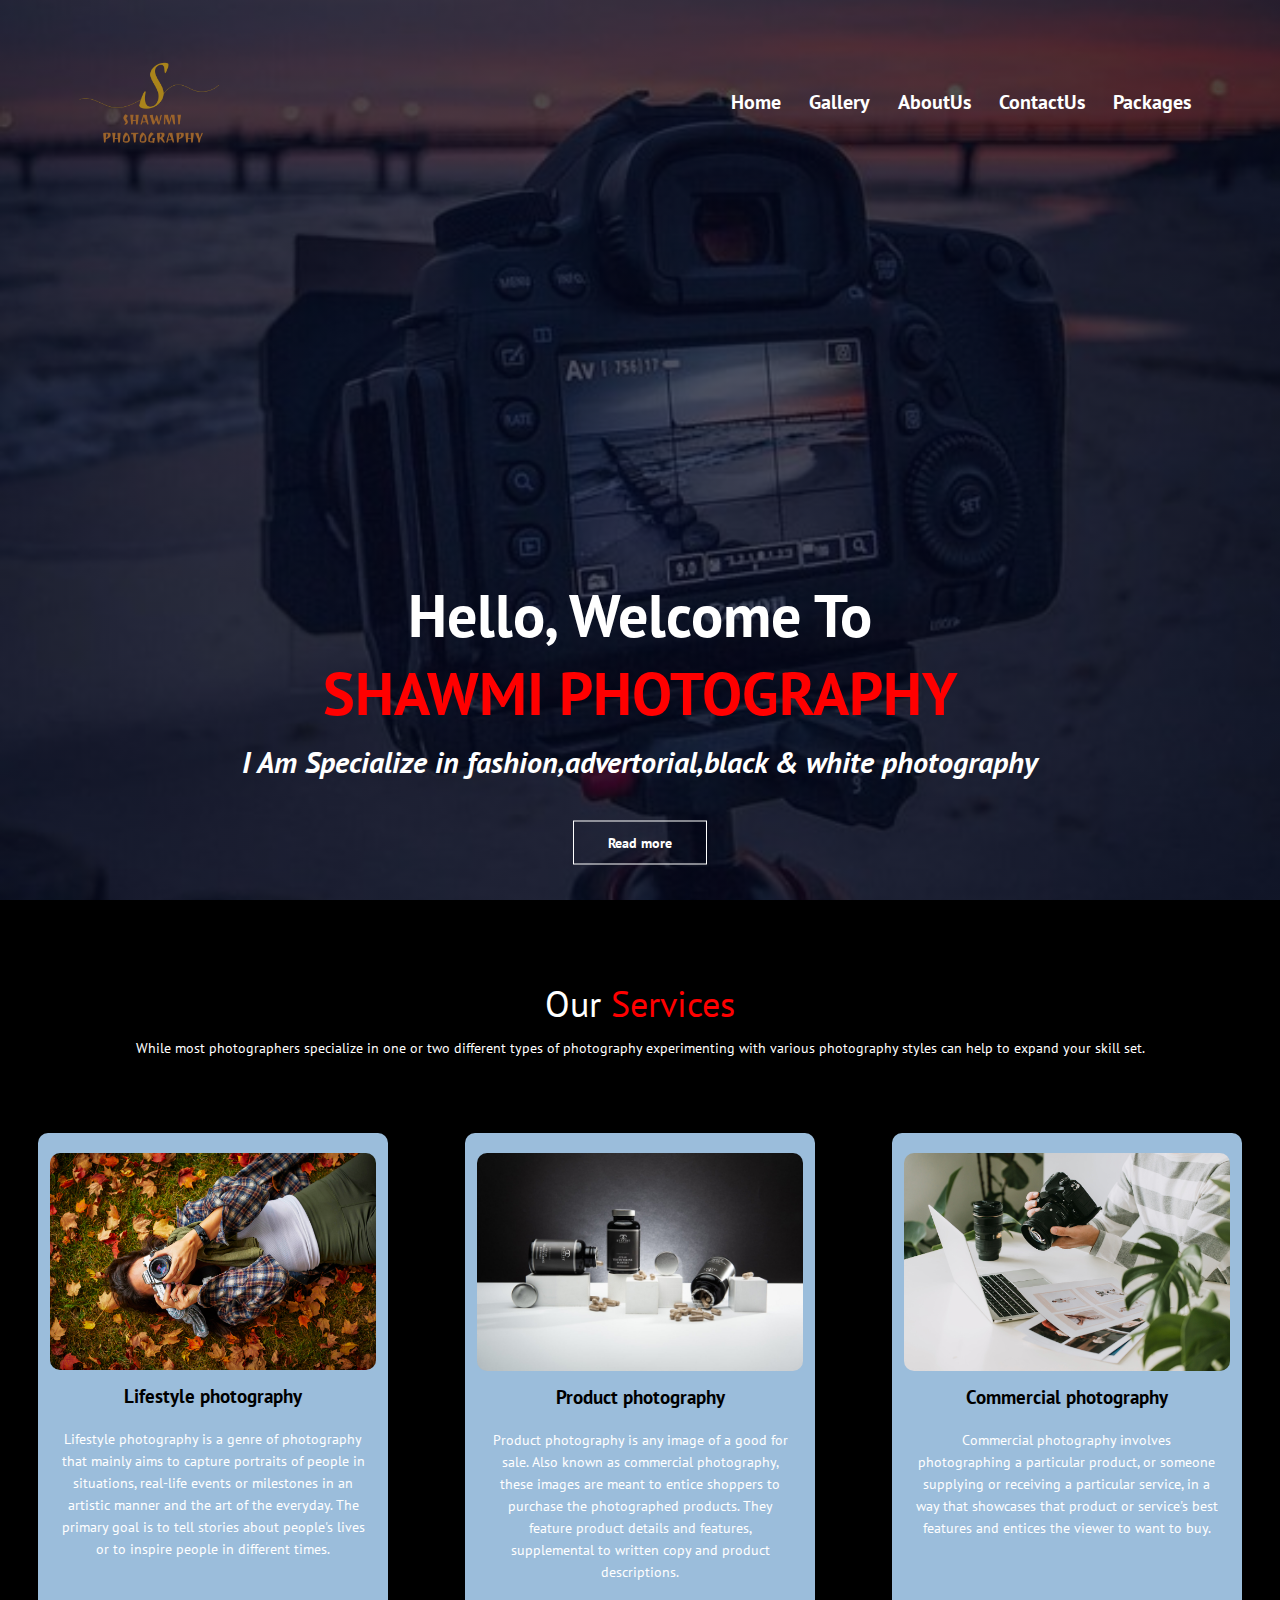
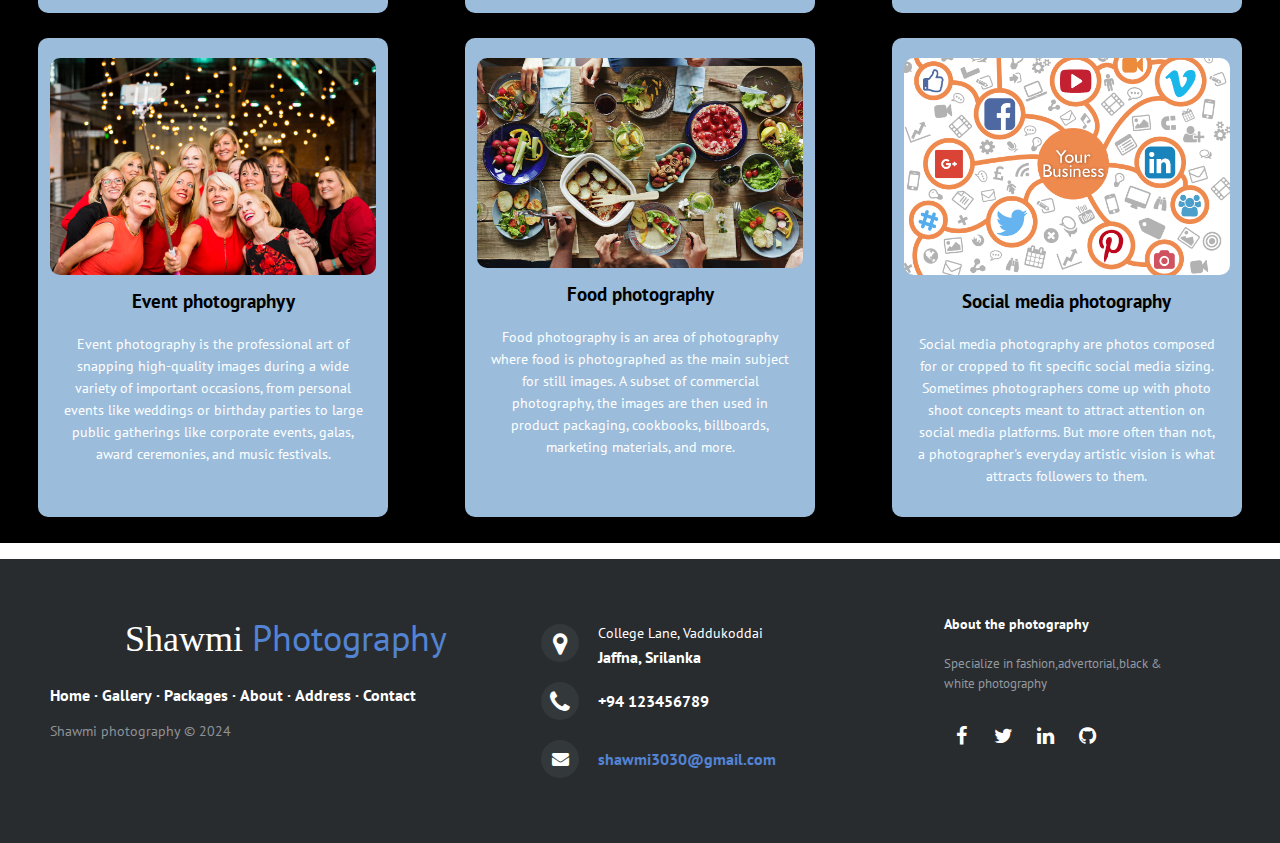
==== commit 1c77c3ca: "Add files via upload" ====
--- a/Pages/index.html
+++ b/Pages/index.html
@@ -1,332 +1,170 @@
-<<<<<<< HEAD
-<!DOCTYPE html>
-<html lang="en">
-<head>
-    <meta charset="UTF-8">
-    <meta http-equiv="X-UA-Compatible" content="IE=edge">
-    <meta name="viewport" content="width=device-width, initial-scale=1.0">
-    <title>Shawmi Photography</title>
-    
-    <link rel="stylesheet" href="../Css/index.css">
-    <link href="https://fonts.googleapis.com/css2?family=PT+Sans&family=Ubuntu&display=swap" rel="stylesheet">
-    <link rel="stylesheet" href="https://cdnjs.cloudflare.com/ajax/libs/font-awesome/4.7.0/css/font-awesome.min.css">
-    <link rel="stylesheet" type="text/css" href="../Css/footer.css">
-<body>
-    
- <section class="header">
-
-    <!-- Navbar Start.... -->
-        <nav>
-            <a href="index.html"><img src="../Img/logo.png"></a>
-                <div class="nav-links" id="navlinks">
-                    <i class="fa fa-times" onclick="hidenav()"></i>
-                    <ul>
-                        <li><a href="index.html">Home</a></li>
-                        <li><a href="gallery.html">Gallery</a></li>
-                        <li><a href="about.html">AboutUs</a></li>
-                        <li><a href="contact.html">ContactUs</a></li>
-                        <li><a href="packages.html">Packages</a></li>
-                    </ul>
-                </div>
-                <i class="fa fa-bars" onclick="shownav()"></i>
-        </nav>
-
-    <!-- Navbar End.... -->
-
-    <div class="text-box">
-
-         <h1>Hello, Welcome To <br><span style="color:red">SHAWMI PHOTOGRAPHY</span></h1>
-         <p><i>I Am Specialize in fashion,advertorial,black & white photography</i></p>
-         <a class="read-btn" href="about.html">Read more</a>
-         
-            
-    </div>
-
- </section>
-
-
- <section class="services">
-
-        <h1>Our <span style="color:#FF0000">Services</span></h1>
-        <p>While most photographers specialize in one or two different types of photography experimenting with various photography styles can help to expand your skill set.</p>
-
-
-        <div class="row">
-            <div class="service-col">
-                <img src="../Img/life.jpg">
-                <h3>Lifestyle photography</h3>
-                <p>Lifestyle photography is a genre of photography that mainly aims to capture portraits of people in situations, real-life events or milestones in an artistic manner and the art of the everyday. The primary goal is to tell stories about people's lives or to inspire people in different times.</p>
-            </div>
-
-            <div class="service-col">
-                <img src="../Img/product.jpg">
-                <h3>Product photography</h3>
-                <p>Product photography is any image of a good for sale. Also known as commercial photography, these images are meant to entice shoppers to purchase the photographed products. They feature product details and features, supplemental to written copy and product descriptions.</p>
-            </div>
-
-            <div class="service-col">
-                <img src="../Img/commercial.jpeg">
-                <h3>Commercial photography</h3>
-                <p>Commercial photography involves photographing a particular product, or someone supplying or receiving a particular service, in a way that showcases that product or service's best features and entices the viewer to want to buy.</p>
-            </div>
-        </div>
-
-        <div class="row">
-            <div class="service-col">
-                <img src="../Img/event.jpg">
-                <h3>Event photographyy</h3>
-                <p>Event photography is the professional art of snapping high-quality images during a wide variety of important occasions, from personal events like weddings or birthday parties to large public gatherings like corporate events, galas, award ceremonies, and music festivals.</p>
-            </div>
-
-            <div class="service-col">
-                <img src="../Img/food.jpg">
-                <h3>Food photography</h3>
-                <p>Food photography is an area of photography where food is photographed as the main subject for still images. A subset of commercial photography, the images are then used in product packaging, cookbooks, billboards, marketing materials, and more.</p>
-            </div>
-
-            <div class="service-col">
-                <img src="../Img/social.png">
-                <h3>Social media photography</h3>
-                <p>Social media photography are photos composed for or cropped to fit specific social media sizing. Sometimes photographers come up with photo shoot concepts meant to attract attention on social media platforms. But more often than not, a photographer's everyday artistic vision is what attracts followers to them.</p>
-            </div>
-
-        </div>
- </section>
-
-
- <!-- End Of services section.... -->
-
-  <!--Footer Section Start.... -->
-
-  <footer class="footer-distributed">
- 
-    <div class="footer-left">
-
-      <h3>Shawmi <span>Photography</span></h3>
-
-      <p class="footer-links">
-        <a href="index.html">Home</a>
-        ·
-        <a href="gallery.html">Gallery</a>
-        ·
-        <a href="packages.html">Packages</a>
-        ·
-        <a href="about.html">About</a>
-        ·
-        <a href="https://mapcarta.com/N1730334147">Address</a>
-        ·
-        <a href="mailto:shawmi3030@gmail.com">Contact</a>
-      </p>
-
-      <p class="footer-company-name">Shawmi photography &copy; 2024</p>
-    </div>
-
-    <div class="footer-center">
-
-      <div>
-        <i class="fa fa-map-marker"></i>
-        <p><span>College Lane, Vaddukoddai</span> Jaffna, Srilanka</p>
-      </div>
-
-      <div>
-        <i class="fa fa-phone"></i>
-        <p>+94 123456789</p>
-      </div>
-
-      <div>
-        <i class="fa fa-envelope"></i>
-        <p><a href="mailto:shawmi3030@gmail.com">shawmi3030@gmail.com</a></p>
-      </div>
-
-    </div>
-
-    <div class="footer-right">
-
-      <p class="footer-company-about">
-        <span>About the photography</span>
-        Specialize in fashion,advertorial,black & white photography
-      </p>
-
-      <div class="footer-icons">
-
-        <a href="https://www.facebook.com/login.php/"><i class="fa fa-facebook"></i></a>
-        <a href="https://twitter.com/i/flow/login"></i><i class="fa fa-twitter"></i></a>
-        <a href="https://linkedin.com/in/shawmica-sivatharan2021"><i class="fa fa-linkedin"></i></a>
-        <a href="https://github.com/shawmica"><i class="fa fa-github"></i></a>
-
-
-      </div>
-
-    </div>
-
-  </footer>
-   <!-- End Of Footer section.... -->
-
-</body>
-=======
-<!DOCTYPE html>
-<html lang="en">
-<head>
-    <meta charset="UTF-8">
-    <meta http-equiv="X-UA-Compatible" content="IE=edge">
-    <meta name="viewport" content="width=device-width, initial-scale=1.0">
-    <title>Shawmi Photography</title>
-    
-    <link rel="stylesheet" href="../Css/index.css">
-    <link href="https://fonts.googleapis.com/css2?family=PT+Sans&family=Ubuntu&display=swap" rel="stylesheet">
-    <link rel="stylesheet" href="https://cdnjs.cloudflare.com/ajax/libs/font-awesome/4.7.0/css/font-awesome.min.css">
-    <link rel="stylesheet" type="text/css" href="../Css/footer.css">
-<body>
-    
- <section class="header">
-
-    <!-- Navbar Start.... -->
-        <nav>
-            <a href="index.html"><img src="../Img/logo.png"></a>
-                <div class="nav-links" id="navlinks">
-                    <i class="fa fa-times" onclick="hidenav()"></i>
-                    <ul>
-                        <li><a href="index.html">Home</a></li>
-                        <li><a href="gallery.html">Gallery</a></li>
-                        <li><a href="about.html">AboutUs</a></li>
-                        <li><a href="contact.html">ContactUs</a></li>
-                        <li><a href="packages.html">Packages</a></li>
-                    </ul>
-                </div>
-                <i class="fa fa-bars" onclick="shownav()"></i>
-        </nav>
-
-    <!-- Navbar End.... -->
-
-    <div class="text-box">
-
-         <h1>Hello, Welcome To <br><span style="color:red">SHAWMI PHOTOGRAPHY</span></h1>
-         <p><i>I Am Specialize in fashion,advertorial,black & white photography</i></p>
-         <a class="read-btn" href="about.html">Read more</a>
-         
-            
-    </div>
-
- </section>
-
-
- <section class="services">
-
-        <h1>Our <span style="color:#FF0000">Services</span></h1>
-        <p>While most photographers specialize in one or two different types of photography experimenting with various photography styles can help to expand your skill set.</p>
-
-
-        <div class="row">
-            <div class="service-col">
-                <img src="../Img/life.jpg">
-                <h3>Lifestyle photography</h3>
-                <p>Lifestyle photography is a genre of photography that mainly aims to capture portraits of people in situations, real-life events or milestones in an artistic manner and the art of the everyday. The primary goal is to tell stories about people's lives or to inspire people in different times.</p>
-            </div>
-
-            <div class="service-col">
-                <img src="../Img/product.jpg">
-                <h3>Product photography</h3>
-                <p>Product photography is any image of a good for sale. Also known as commercial photography, these images are meant to entice shoppers to purchase the photographed products. They feature product details and features, supplemental to written copy and product descriptions.</p>
-            </div>
-
-            <div class="service-col">
-                <img src="../Img/commercial.jpeg">
-                <h3>Commercial photography</h3>
-                <p>Commercial photography involves photographing a particular product, or someone supplying or receiving a particular service, in a way that showcases that product or service's best features and entices the viewer to want to buy.</p>
-            </div>
-        </div>
-
-        <div class="row">
-            <div class="service-col">
-                <img src="../Img/event.jpg">
-                <h3>Event photographyy</h3>
-                <p>Event photography is the professional art of snapping high-quality images during a wide variety of important occasions, from personal events like weddings or birthday parties to large public gatherings like corporate events, galas, award ceremonies, and music festivals.</p>
-            </div>
-
-            <div class="service-col">
-                <img src="../Img/food.jpg">
-                <h3>Food photography</h3>
-                <p>Food photography is an area of photography where food is photographed as the main subject for still images. A subset of commercial photography, the images are then used in product packaging, cookbooks, billboards, marketing materials, and more.</p>
-            </div>
-
-            <div class="service-col">
-                <img src="../Img/social.png">
-                <h3>Social media photography</h3>
-                <p>Social media photography are photos composed for or cropped to fit specific social media sizing. Sometimes photographers come up with photo shoot concepts meant to attract attention on social media platforms. But more often than not, a photographer's everyday artistic vision is what attracts followers to them.</p>
-            </div>
-
-        </div>
- </section>
-
-
- <!-- End Of services section.... -->
-
-  <!--Footer Section Start.... -->
-
-  <footer class="footer-distributed">
- 
-    <div class="footer-left">
-
-      <h3>Shawmi <span>Photography</span></h3>
-
-      <p class="footer-links">
-        <a href="index.html">Home</a>
-        ·
-        <a href="gallery.html">Gallery</a>
-        ·
-        <a href="packages.html">Packages</a>
-        ·
-        <a href="about.html">About</a>
-        ·
-        <a href="https://mapcarta.com/N1730334147">Address</a>
-        ·
-        <a href="mailto:shawmi3030@gmail.com">Contact</a>
-      </p>
-
-      <p class="footer-company-name">Shawmi photography &copy; 2024</p>
-    </div>
-
-    <div class="footer-center">
-
-      <div>
-        <i class="fa fa-map-marker"></i>
-        <p><span>College Lane, Vaddukoddai</span> Jaffna, Srilanka</p>
-      </div>
-
-      <div>
-        <i class="fa fa-phone"></i>
-        <p>+94 123456789</p>
-      </div>
-
-      <div>
-        <i class="fa fa-envelope"></i>
-        <p><a href="mailto:shawmi3030@gmail.com">shawmi3030@gmail.com</a></p>
-      </div>
-
-    </div>
-
-    <div class="footer-right">
-
-      <p class="footer-company-about">
-        <span>About the photography</span>
-        Specialize in fashion,advertorial,black & white photography
-      </p>
-
-      <div class="footer-icons">
-
-        <a href="https://www.facebook.com/login.php/"><i class="fa fa-facebook"></i></a>
-        <a href="https://twitter.com/i/flow/login"></i><i class="fa fa-twitter"></i></a>
-        <a href="https://linkedin.com/in/shawmica-sivatharan2021"><i class="fa fa-linkedin"></i></a>
-        <a href="https://github.com/shawmica"><i class="fa fa-github"></i></a>
-
-
-      </div>
-
-    </div>
-
-  </footer>
-   <!-- End Of Footer section.... -->
-
-</body>
->>>>>>> 5b632c22f1bd1560a279c6696560e92dddda10e1
+<!DOCTYPE html>
+<html lang="en">
+<head>
+    <meta charset="UTF-8">
+    <meta http-equiv="X-UA-Compatible" content="IE=edge">
+    <meta name="viewport" content="width=device-width, initial-scale=1.0">
+    <title>Shawmi Photography</title>
+    
+    <link rel="stylesheet" href="../Css/index.css">
+    <link href="https://fonts.googleapis.com/css2?family=PT+Sans&family=Ubuntu&display=swap" rel="stylesheet">
+    <link rel="stylesheet" href="https://cdnjs.cloudflare.com/ajax/libs/font-awesome/4.7.0/css/font-awesome.min.css">
+    <link rel="stylesheet" type="text/css" href="../Css/footer.css">
+<body>
+    
+ <section class="header">
+
+    <!-- Navbar Start.... -->
+        <nav>
+            <a href="index.html"><img src="../Img/logo.png"></a>
+                <div class="nav-links" id="navlinks">
+                    <i class="fa fa-times" onclick="hidenav()"></i>
+                    <ul>
+                        <li><a href="index.html">Home</a></li>
+                        <li><a href="gallery.html">Gallery</a></li>
+                        <li><a href="about.html">AboutUs</a></li>
+                        <li><a href="contact.html">ContactUs</a></li>
+                        <li><a href="packages.html">Packages</a></li>
+                    </ul>
+                </div>
+                <i class="fa fa-bars" onclick="shownav()"></i>
+        </nav>
+
+    <!-- Navbar End.... -->
+
+    <div class="text-box">
+
+         <h1>Hello, Welcome To <br><span style="color:red">SHAWMI PHOTOGRAPHY</span></h1>
+         <p><i>I Am Specialize in fashion,advertorial,black & white photography</i></p>
+         <a class="read-btn" href="about.html">Read more</a>
+         
+            
+    </div>
+
+ </section>
+
+
+ <section class="services">
+
+        <h1>Our <span style="color:#FF0000">Services</span></h1>
+        <p>While most photographers specialize in one or two different types of photography experimenting with various photography styles can help to expand your skill set.</p>
+
+
+        <div class="row">
+            <div class="service-col">
+                <img src="../Img/life.jpg">
+                <h3>Lifestyle photography</h3>
+                <p>Lifestyle photography is a genre of photography that mainly aims to capture portraits of people in situations, real-life events or milestones in an artistic manner and the art of the everyday. The primary goal is to tell stories about people's lives or to inspire people in different times.</p>
+            </div>
+
+            <div class="service-col">
+                <img src="../Img/product.jpg">
+                <h3>Product photography</h3>
+                <p>Product photography is any image of a good for sale. Also known as commercial photography, these images are meant to entice shoppers to purchase the photographed products. They feature product details and features, supplemental to written copy and product descriptions.</p>
+            </div>
+
+            <div class="service-col">
+                <img src="../Img/commercial.jpeg">
+                <h3>Commercial photography</h3>
+                <p>Commercial photography involves photographing a particular product, or someone supplying or receiving a particular service, in a way that showcases that product or service's best features and entices the viewer to want to buy.</p>
+            </div>
+        </div>
+
+        <div class="row">
+            <div class="service-col">
+                <img src="../Img/event.jpg">
+                <h3>Event photographyy</h3>
+                <p>Event photography is the professional art of snapping high-quality images during a wide variety of important occasions, from personal events like weddings or birthday parties to large public gatherings like corporate events, galas, award ceremonies, and music festivals.</p>
+            </div>
+
+            <div class="service-col">
+                <img src="../Img/food.jpg">
+                <h3>Food photography</h3>
+                <p>Food photography is an area of photography where food is photographed as the main subject for still images. A subset of commercial photography, the images are then used in product packaging, cookbooks, billboards, marketing materials, and more.</p>
+            </div>
+
+            <div class="service-col">
+                <img src="../Img/social.png">
+                <h3>Social media photography</h3>
+                <p>Social media photography are photos composed for or cropped to fit specific social media sizing. Sometimes photographers come up with photo shoot concepts meant to attract attention on social media platforms. But more often than not, a photographer's everyday artistic vision is what attracts followers to them.</p>
+            </div>
+
+        </div>
+ </section>
+
+
+ <!-- End Of services section.... -->
+
+ <!-- java script section.... -->
+<script src="../Js/navbar.js"></script>
+
+<!-- java script section.... -->
+
+  <!--Footer Section Start.... -->
+
+  <footer class="footer-distributed">
+ 
+    <div class="footer-left">
+
+      <h3>Shawmi <span>Photography</span></h3>
+
+      <p class="footer-links">
+        <a href="index.html">Home</a>
+        ·
+        <a href="gallery.html">Gallery</a>
+        ·
+        <a href="packages.html">Packages</a>
+        ·
+        <a href="about.html">About</a>
+        ·
+        <a href="https://mapcarta.com/N1730334147">Address</a>
+        ·
+        <a href="mailto:shawmi3030@gmail.com">Contact</a>
+      </p>
+
+      <p class="footer-company-name">Shawmi photography &copy; 2024</p>
+    </div>
+
+    <div class="footer-center">
+
+      <div>
+        <i class="fa fa-map-marker"></i>
+        <p><span>College Lane, Vaddukoddai</span> Jaffna, Srilanka</p>
+      </div>
+
+      <div>
+        <i class="fa fa-phone"></i>
+        <p>+94 123456789</p>
+      </div>
+
+      <div>
+        <i class="fa fa-envelope"></i>
+        <p><a href="mailto:shawmi3030@gmail.com">shawmi3030@gmail.com</a></p>
+      </div>
+
+    </div>
+
+    <div class="footer-right">
+
+      <p class="footer-company-about">
+        <span>About the photography</span>
+        Specialize in fashion,advertorial,black & white photography
+      </p>
+
+      <div class="footer-icons">
+
+        <a href="https://www.facebook.com/login.php/"><i class="fa fa-facebook"></i></a>
+        <a href="https://twitter.com/i/flow/login"></i><i class="fa fa-twitter"></i></a>
+        <a href="https://linkedin.com/in/shawmica-sivatharan2021"><i class="fa fa-linkedin"></i></a>
+        <a href="https://github.com/shawmica"><i class="fa fa-github"></i></a>
+
+
+      </div>
+
+    </div>
+
+  </footer>
+   <!-- End Of Footer section.... -->
+
+</body>
 </html>